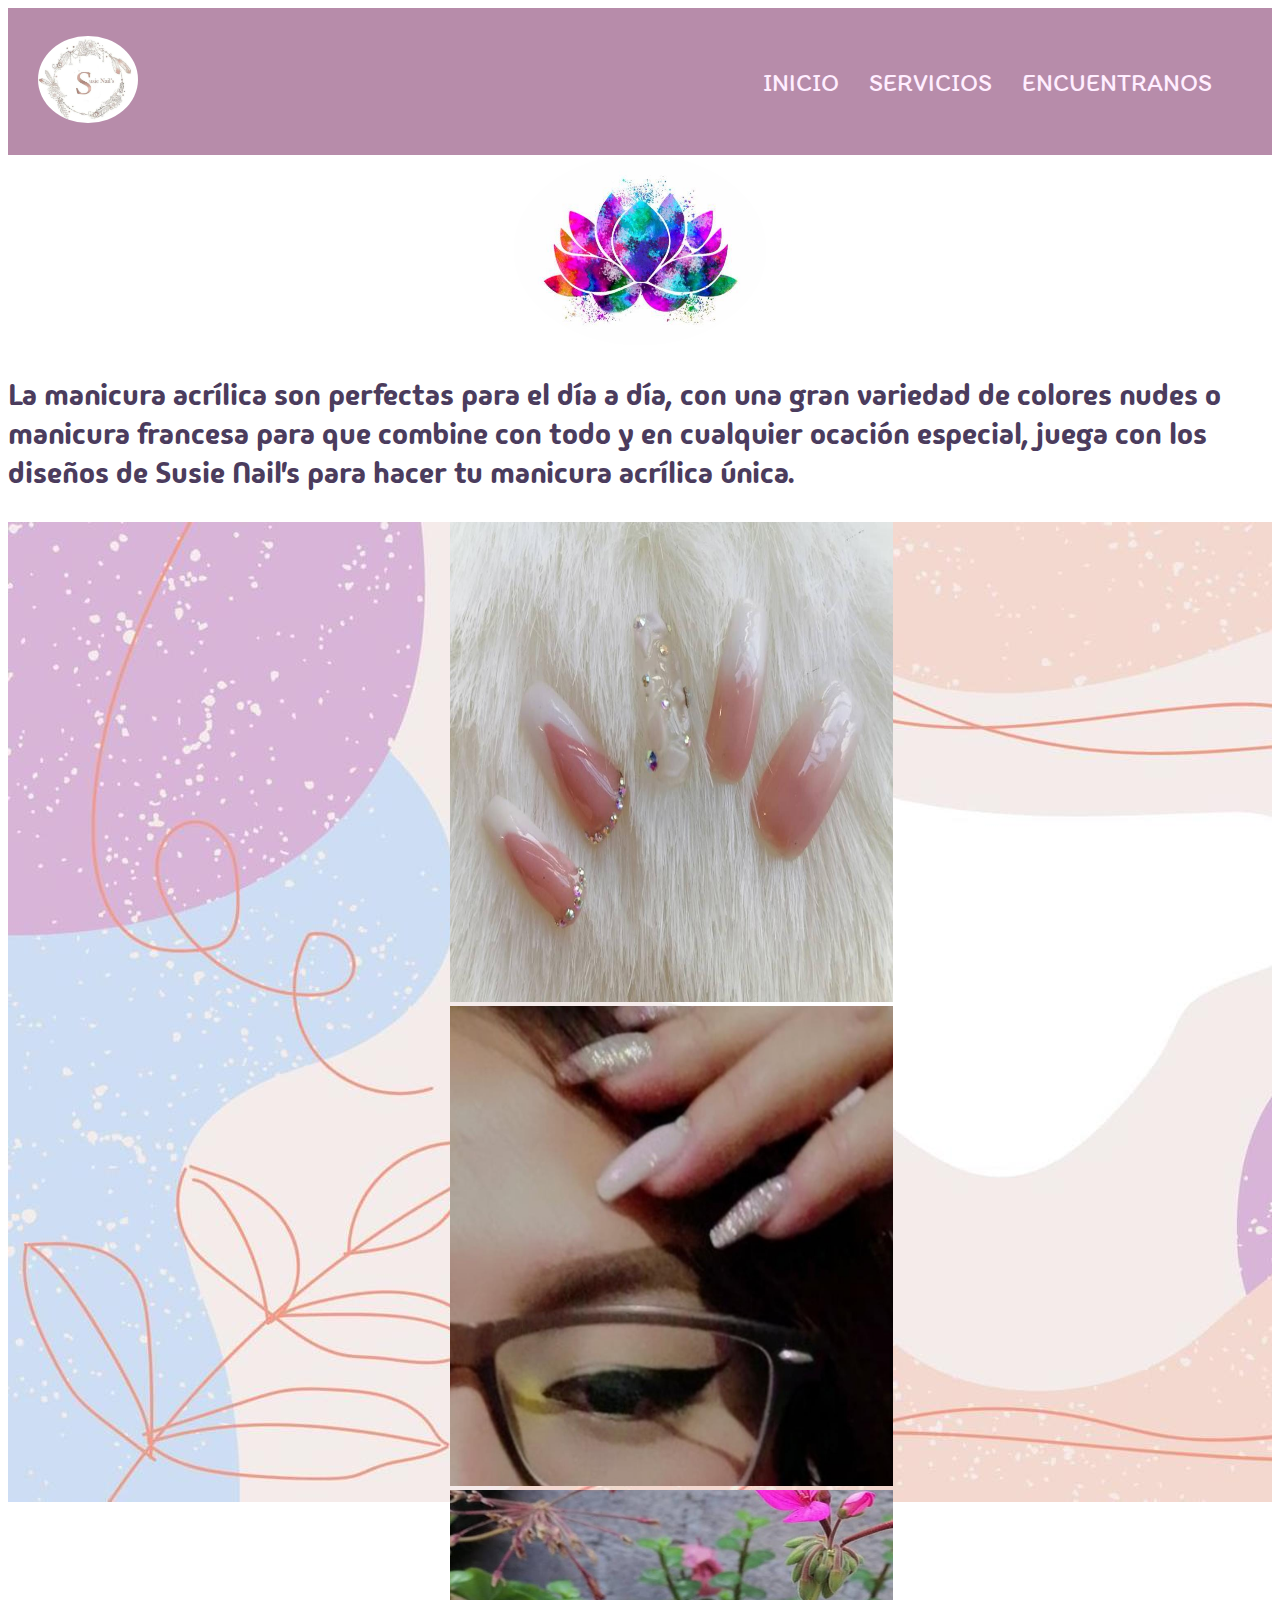
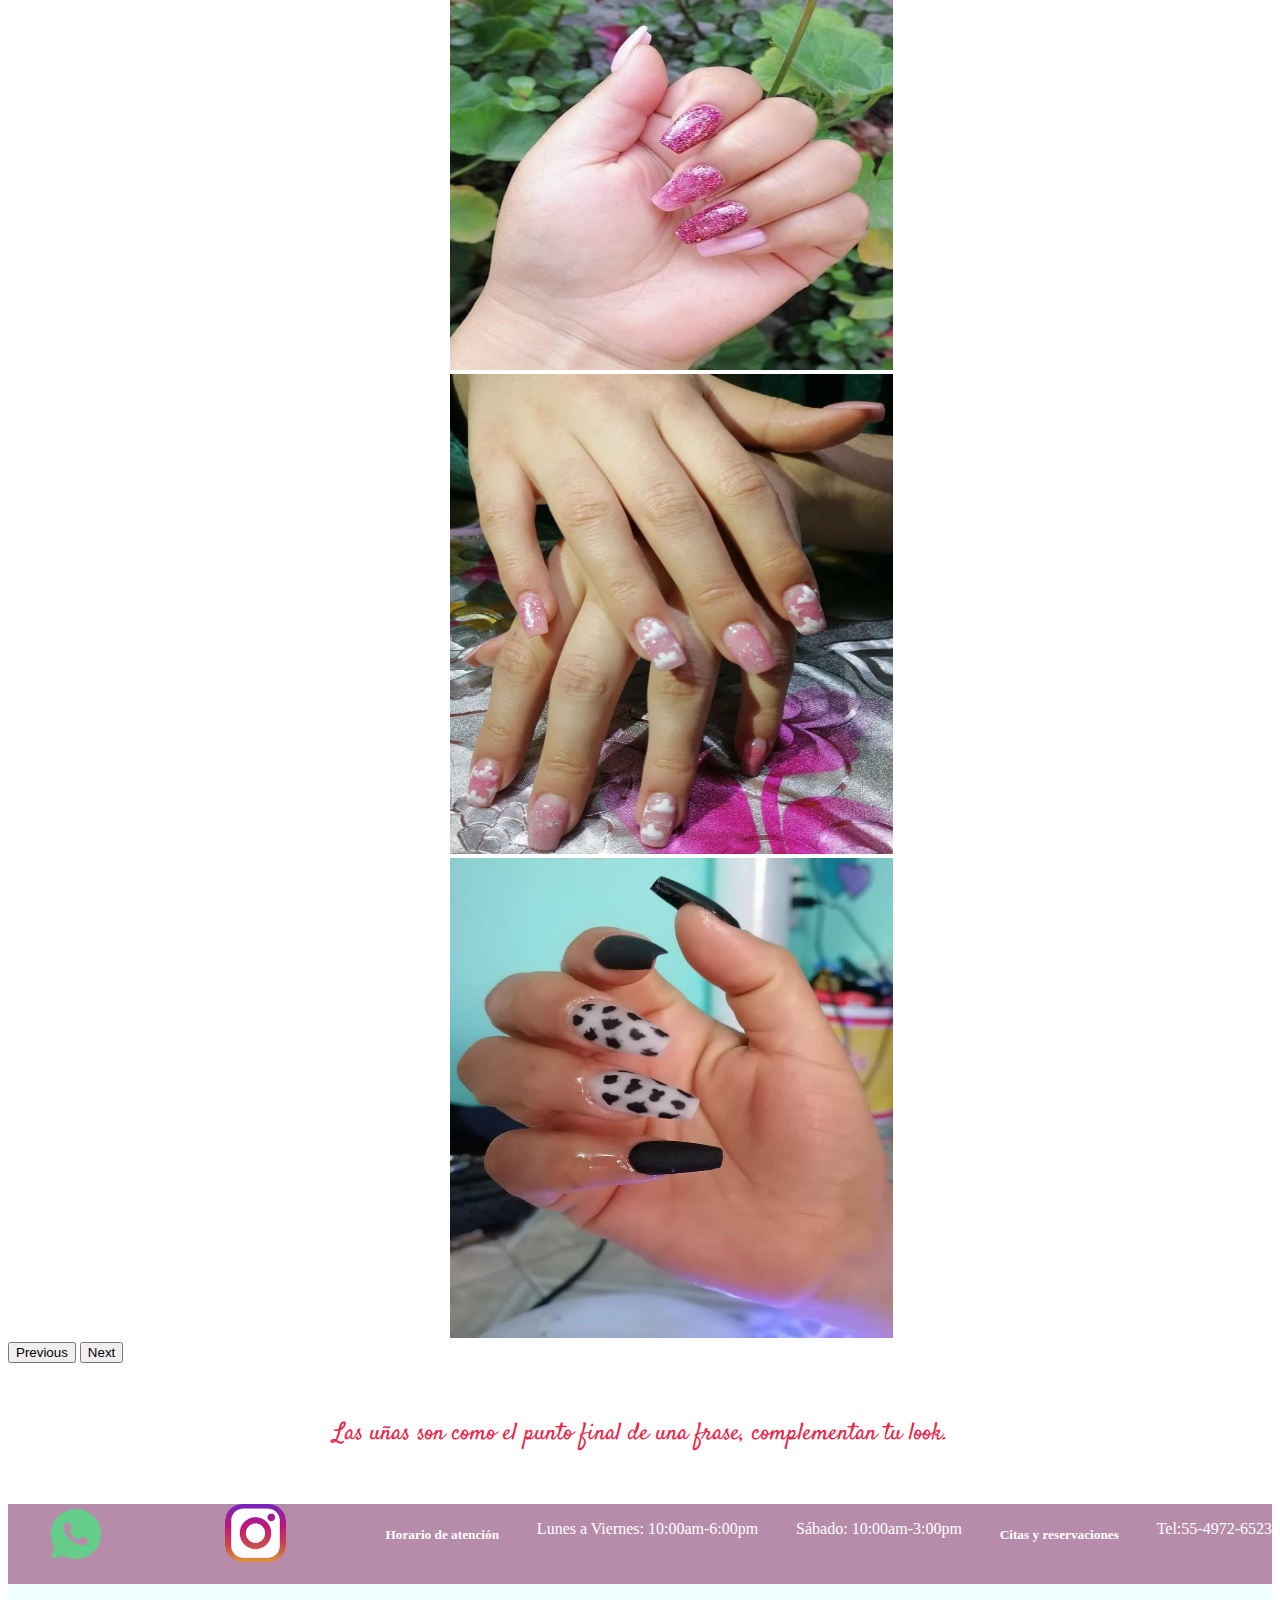
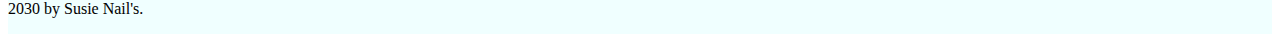
==== index.html @ bf047fd7 "Add files via upload" ====
<!DOCTYPE html>
<html lang="en">

<head>
    <meta charset="UTF-8">
    <meta name="viewport" content="width=device-width, initial-scale=1.0">
    <title>Principal</title>
    <link href="https://cdn.jsdelivr.net/npm/bootstrap@5.0.2/dist/css/bootstrap.min.css" rel="stylesheet"
        integrity="sha384-EVSTQN3/azprG1Anm3QDgpJLIm9Nao0Yz1ztcQTwFspd3yD65VohhpuuCOmLASjC" crossorigin="anonymous">
    <link rel="stylesheet" href="style.css">

</head>

<body>
    <header>


        <div class="logo" class="container">
            <img src="./imana/logosusi.jpg" alt="logo">
        </div>
        <nav>
            <ul>
                <a href="#">
                    <li>INICIO</li>
                </a>
                <a href="servicios.html">
                    <li>SERVICIOS</li>
                </a>
                <a href="encuentranos.html">
                    <li>ENCUENTRANOS</li>
                </a>
            </ul>
        </nav>
    </header>
    <div class="loto ">
        <img src="./imana/lotobla.jpg" alt="loot">
        <p>La manicura acrílica son perfectas para el día a día, con una gran variedad de colores nudes o manicura
            francesa para que combine con todo y en cualquier ocación especial, juega con los diseños de Susie
            Nail's
            para hacer tu manicura acrílica única.</p>
    </div>

    <div class="contenedor fondocarre-nail">

        <div id="carouselExampleControls" class="carousel slide" data-bs-ride="carousel">
            <div class="carousel-inner">
                <div class="carousel-item active">
                    <img src="./imana/nais.jpg" class="carrete-nail-cuadro" alt="...">
                </div>
                <div class="carousel-item">
                    <img src="./imana/she.jpg" class="carrete-nail-cuadro" alt="...">
                </div>
                <div class="carousel-item">
                    <img src="./imana/pink.jpg" class="carrete-nail-cuadro" alt="...">
                </div>
                <div class="carousel-item">
                    <img src="./imana/nube.jpg" class="carrete-nail-cuadro" alt="...">
                </div>
                <div class="carousel-item">
                    <img src="./imana/vaquita.jpg" class="carrete-nail-cuadro" alt="...">
                </div>
            </div>
            <button class="carousel-control-prev" type="button" data-bs-target="#carouselExampleControls"
                data-bs-slide="prev">
                <span class="carousel-control-prev-icon" aria-hidden="true"></span>
                <span class="visually-hidden">Previous</span>
            </button>
            <button class="carousel-control-next" type="button" data-bs-target="#carouselExampleControls"
                data-bs-slide="next">
                <span class="carousel-control-next-icon" aria-hidden="true"></span>
                <span class="visually-hidden">Next</span>
            </button>
        </div>
        <div class="container=fluid logan">
            <h2>
                <p>Las uñas son como el punto final de una frase, complementan tu look.</p>
            </h2>
        </div>
    </div>
    <div class="ultimo">

        <br>
        <div class="wat">
         <a href="https://wa.me/525649657223"><img src="./imana/whatsapp-fill.svg"></a>
        </div>
        <div class="row aling-items">
            <div class="col">
                <a href="https://www.instagram.com/nails.susie/?utm_source=qr&igsh=ZmQwcHh6ZHRhZ2Z5"><img
                        src="./imana/insta.jpeg" alt=""></a>
            </div>
        </div>


        <h5>Horario de atención</h5>
        <p>Lunes a Viernes: 10:00am-6:00pm</p>
        <P>Sábado: 10:00am-3:00pm</P>
        <h5>Citas y reservaciones</h5>
        <p>Tel:55-4972-6523</p>
    </div>

    <footer>
        <p>2030 by Susie Nail's. </p>

    </footer>

    <script src="https://cdn.jsdelivr.net/npm/bootstrap@5.0.2/dist/js/bootstrap.bundle.min.js"
        integrity="sha384-MrcW6ZMFYlzcLA8Nl+NtUVF0sA7MsXsP1UyJoMp4YLEuNSfAP+JcXn/tWtIaxVXM"
        crossorigin="anonymous"></script>

</body>

</html>
---- style.css ----
@import url('https://fonts.googleapis.com/css2?family=Itim&display=swap');
@import url('https://fonts.googleapis.com/css2?family=Madimi+One&display=swap');
@import url('https://fonts.googleapis.com/css2?family=Satisfy&display=swap');

header{
    display: flex;
    justify-content: space-between;
    background-color:#b78caa;
    height: 87px;
    align-items: center;
    padding: 30px;
    
    
}
ul{
    list-style: none;
    display: flex;

}
nav a{
    padding-right: 30px;
}
 a{
    text-decoration: none;
    font-family: "Itim", cursive;
    color: #ffeeff;
    font-size: 25px;

}
ul a:hover{
    color:#a13866;
    text-decoration: dotted;
    background-color: #ffeeff;
    transition: 0.5s;
}

.logo img{
    border-radius: 100%;
    width: 100px;

}

.logan h2{
    color: #ea284b;
    font-family: "Satisfy", cursive;
    font-weight: 400;
    font-style: normal;
    padding: 10px;
    display: flex ;
    flex-direction: column;
    justify-content: center;
    align-items: center;
    
}

.container-fluid h1{
    font-family: "Madimi One", sans-serif;
    font-weight: 400;
    font-style: normal;
}
.carrete-nail-cuadro{
    width: 35%;
    height: 480px;
    margin-left: 35%;
}
.loto p{
    font-family: "Madimi One", sans-serif;
    font-weight: 300;
    font-style: normal;
    color: #4b3c5d;
    font-size: 30px;
    display: flex ;
    flex-direction: column;
    justify-content: center;
    align-items: center;
    
}
.loto img { 
    display: flex;
    width: 20%;
    margin-left: 40%; 
    border-radius: 100%;
}
.fondocarre-nail{
    background-image: url(./imana/fondo55.jpg);
    background-repeat: no-repeat;
}

h5{
    color:white;
}
.servicio h3{
    font-family: "Madimi One", sans-serif;
    font-weight: 300;
    font-style: normal;
    color: #2c002c;
}
.servicio img{
    width: 20%;
}
.servicio{
    width: 100%;
    height: 100%;
    padding: 10px;
    display: flex ;
    flex-direction: column;
    justify-content: center;
    align-items: center;
    margin: auto;
}
.conjunto{
    background-image: url(./imana/sefo.jpg);
    background-repeat: no-repeat;
    background-size: cover;
}
.servicio img {
    border-radius: 40%;
    border: solid 18px #7f1e47;
    box-shadow: 5px 8px 12px #2c002c;
}
.servicio p{
    font-size: 20px;
}
.col img{
    display: flex;
    width: 30%;
    margin-left: 40%;
    border-radius: 30%;
}
footer{
    display: flex;
    flex-direction: row;
    justify-content: space-between;
    background-color: azure;
}
.ultimo{
    display: flex;
    flex-direction: row;
    justify-content: space-between;
    background-color: #b78caa ;
    height: 80px;
    margin: auto;
}
.ultimo p{
    color: white;
}
.map img{
    width: 20%;
    height: 40%;
    margin-top: 1%;
    margin-bottom: 1%;
    border: solid 10px red;
    box-shadow: 5px 8px 12px #0f0f0f;
}
.map h4{
    color: #0e0036;
    font-family: "Satisfy", cursive;
    font-weight: 600;
    font-style: normal;
    padding: 10px;
    display: flex ;
    flex-direction: column;
    justify-content: center;
    align-items: center;

    

}
.map{
    background-image: url(./imana/sefo.jpg);
    background-repeat: no-repeat;
    background-size: cover;
    display: flex;
    padding: 5px;
    justify-content: center;
    align-items: center;
    flex-direction: column;
}
iframe{
    box-shadow: 5px 8px 12px #0f0f0f;

}
.wat img{
    width: 60px;
    padding: px;
}
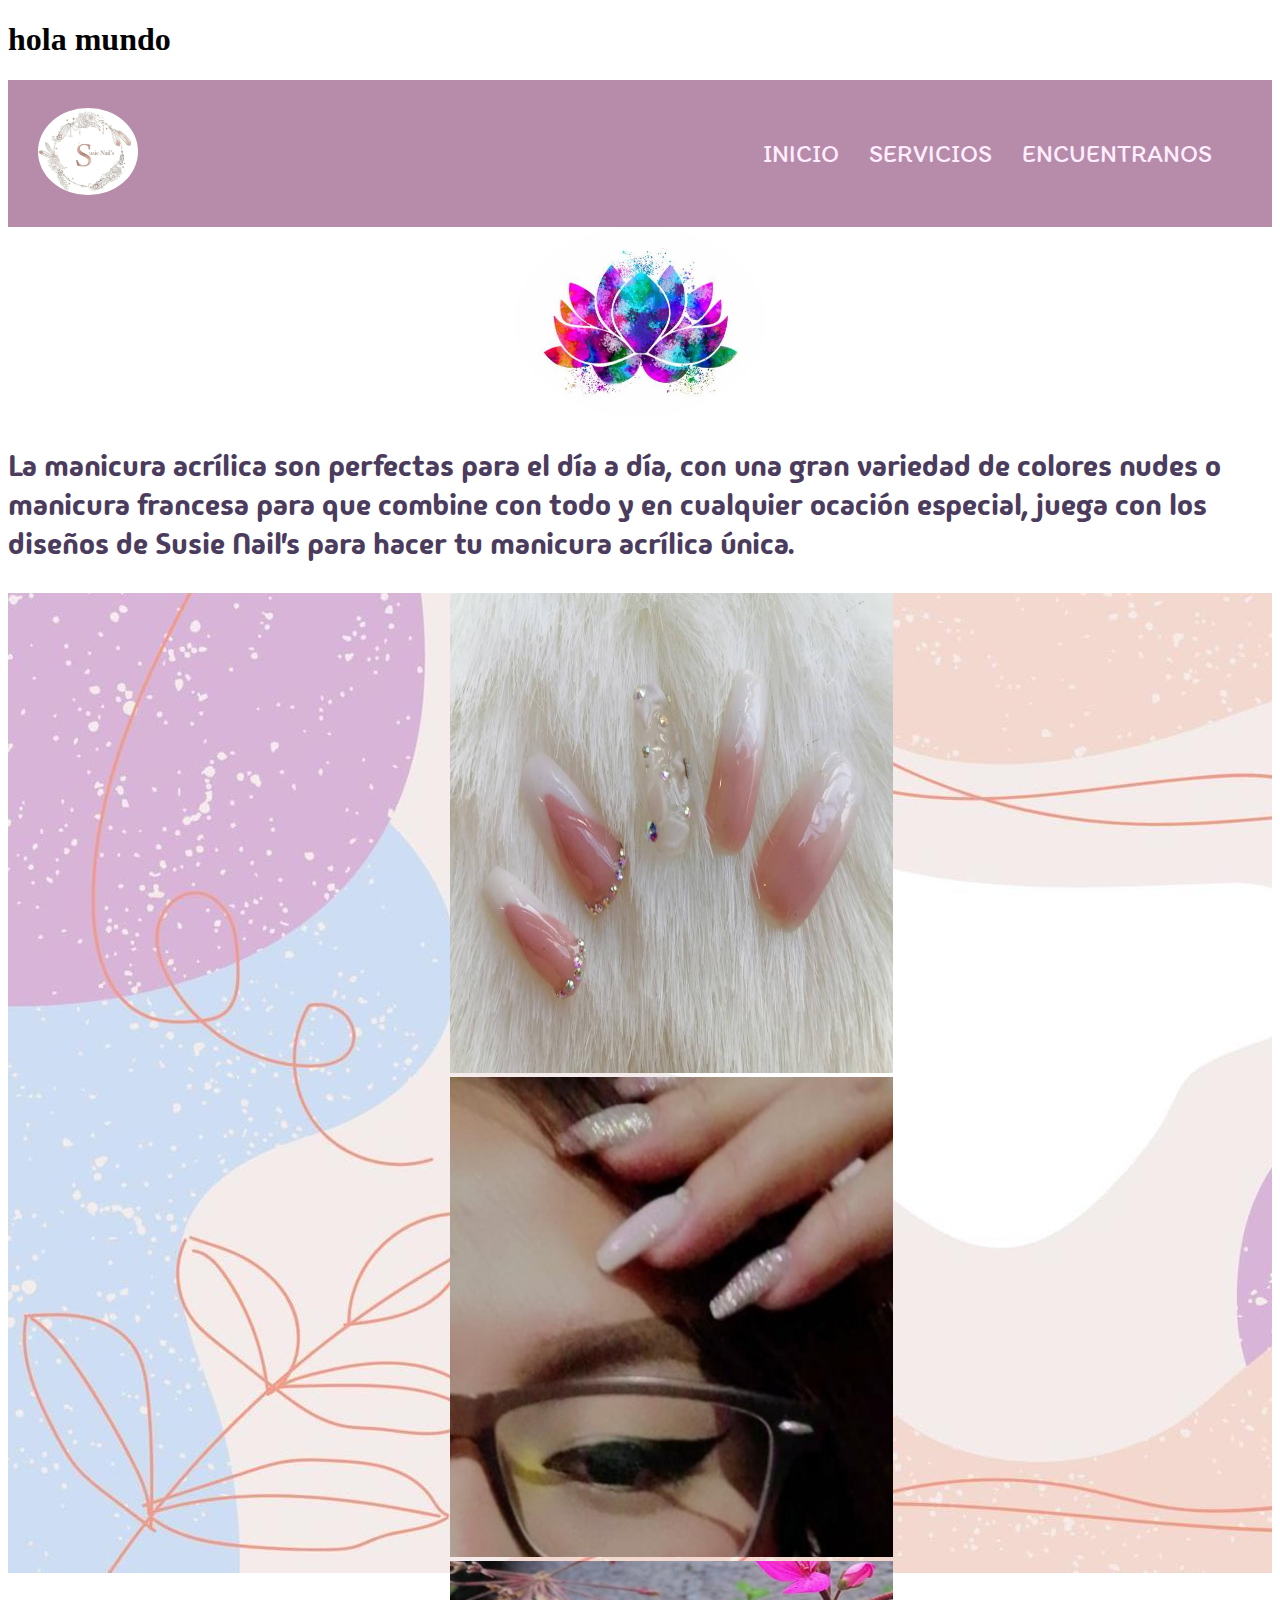
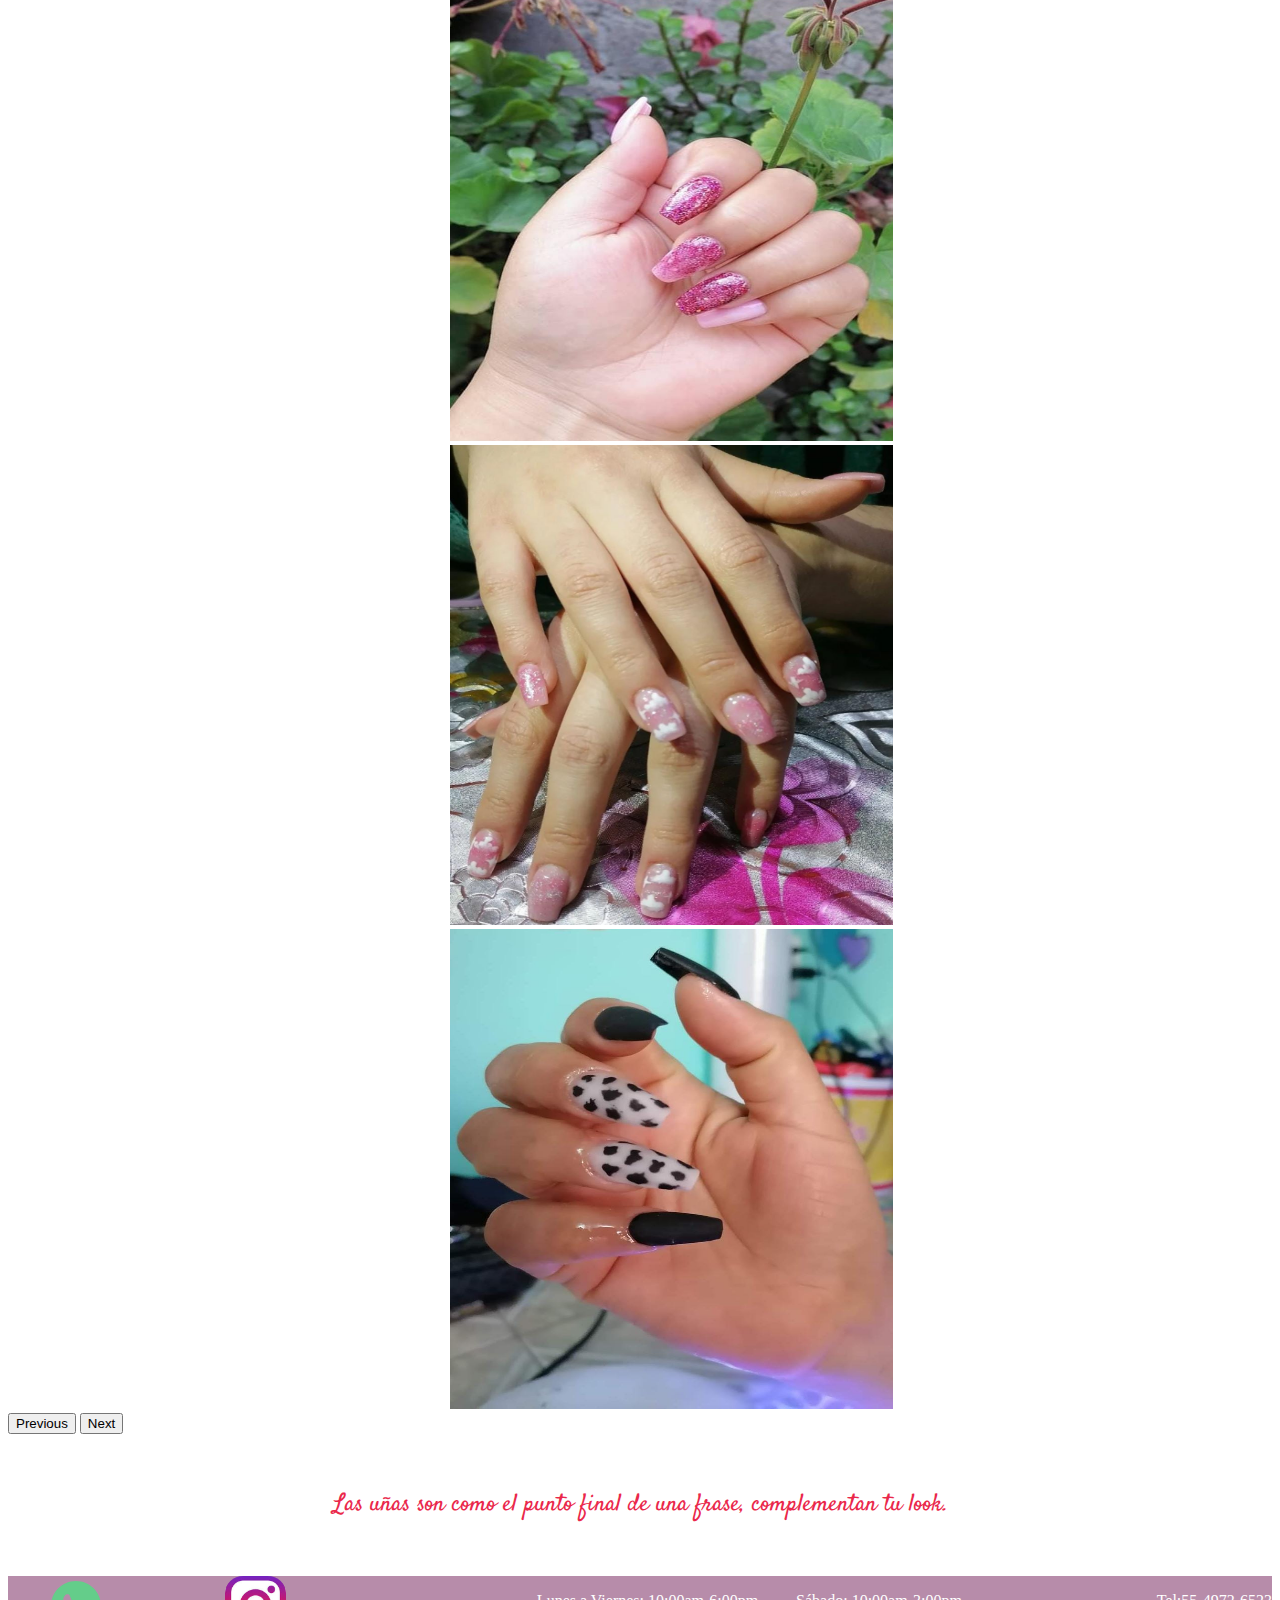
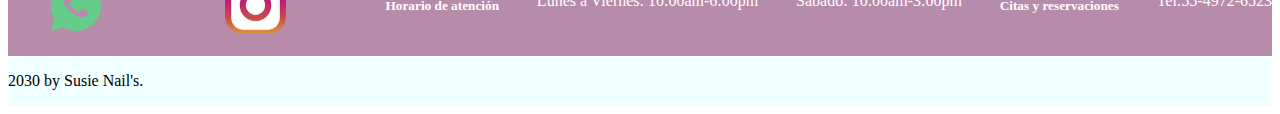
==== commit c2b2dc4e: "agregue un nuevo h1 despues del header" ====
--- a/index.html
+++ b/index.html
@@ -12,6 +12,7 @@
 </head>
 
 <body>
+    <h1>hola mundo</h1>
     <header>
 
 
